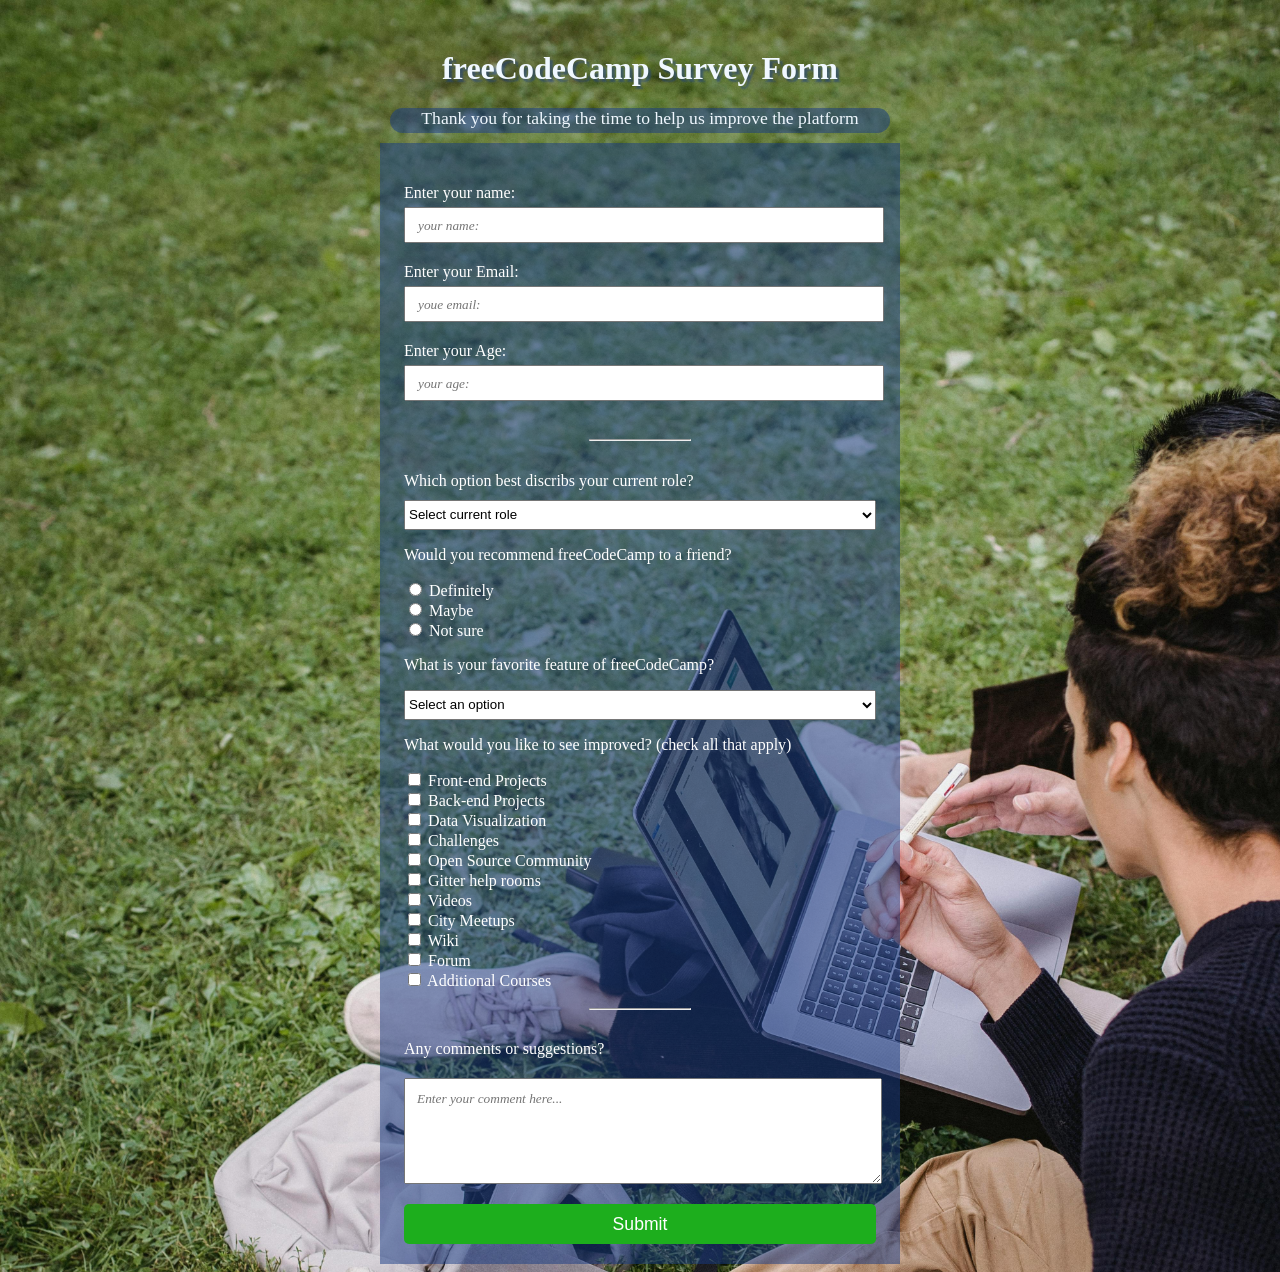
==== index.html @ 193e7b82 "complete survey form" ====
<!DOCTYPE html>
<html>
    <head>
      <meta charset="UTF-8">
      <title> survey_form</title>
      <link rel="stylesheet" href="asset/style/survey.css">
    </head>
    <body></body>
      <h1 id="title"> freeCodeCamp Survey Form </h1>
      <p id="description">Thank you for taking the time to help us improve the platform</p>

      <form id="survey-form">
        <fieldset>
          <lable for="name" id="name-lable">
            Enter your name:
            <input id="name" type="text" placeholder="your name:" required/>
          </lable>

          <lable for="Email" id="email-lable">
            Enter your Email:
            <input id="email" type="email" placeholder="youe email:" required/>
          </lable>

          <lable for="age" id="number-lable">
            Enter your Age:
            <input id="age" type="number" min="12" max="100" placeholder="your age:"/>
          </lable>
        </fieldset>

        <hr>

        <fieldset>
            <lable>
             Which option best discribs your current role?
            <select id="dropdown">
              <option>Select current role</option>
              <option>None</option>
              <option>Masters</option>
              <option>Bachelor</option>
              <option>High School</option>
            </select>
          </lable>
           
          <p>Would you recommend freeCodeCamp to a friend?</p>

          <lable class="radio-btn">
            <input type="radio" name="pref-format"/> Definitely
          </lable>

          <lable class="radio-btn">
            <input type="radio" name="pref-format"/> Maybe
          </lable>

          <lable class="radio-btn">
            <input type="radio" name="pref-format"/> Not sure
          </lable>

          <p>What is your favorite feature of freeCodeCamp?</p>
          
          <lable>
            <select id="dropdown1">
              <option>Select an option</option>
              <option>Challenges</option>
              <option>Projects</option>
              <option>Community</option>
              <option>Open Source</option>
            </select>
          </lable>

          <p>What would you like to see improved? (check all that apply)</p>

          <lable class="style-btn">
            <input type="checkbox" value="choose"/> Front-end Projects
          </lable>
          <lable class="style-btn">
            <input type="checkbox" value="choose"/> Back-end Projects
          </lable>
          <lable class="style-btn">
            <input type="checkbox" value="choose"/> Data Visualization
          </lable> 
          <lable class="style-btn"> 
            <input type="checkbox" value="choose"/> Challenges
          </lable>
          <lable class="style-btn">
            <input type="checkbox" value="choose"/> Open Source Community
          </lable>
          <lable class="style-btn">
            <input type="checkbox" value="choose"/> Gitter help rooms
          </lable>
          <lable class="style-btn">
            <input type="checkbox" value="choose"/> Videos
          </lable>
          <lable class="style-btn">
            <input type="checkbox" value="choose"/> City Meetups
          </lable>
          <lable class="style-btn">
            <input type="checkbox" value="choose"/> Wiki
          </lable>
          <lable class="style-btn">  
            <input type="checkbox" value="choose"/> Forum
          </lable>
          <lable class="style-btn">  
            <input type="checkbox" value="choose"/> Additional Courses
          </lable>
        </fieldset>

        <hr>

        <fieldset>
          <lable for="comments">
            Any comments or suggestions?
            <textarea id="comments" row="5" cols="35" placeholder="Enter your comment here..."></textarea>
          </lable>

          <button id="submit" type="submit">Submit</button>

        </fieldset> 
      </form>
      
      

    </body>
</html>
---- asset/style/survey.css ----
body {
  background-image: url(../images/pexels-armin-rimoldi-5553065.jpg);
  background-size: cover;
  background-repeat: no-repeat;
  color: white;
  font-family: Tahoma;

}

h1 {
  text-align: center;
  color:aliceblue;
  margin-top: 50px;
  text-shadow: 3px 3px 2px rgba(23, 58, 133, 0.5);
}

#description {
  text-align: center;
  font-size: 1.1rem;
  color: aliceblue;
  background-color: rgba(23, 58, 133, 0.5);
  max-width: 500px;
  min-width: 500px;
  height: 25px;
  margin: 10px auto;
  border-radius: 50px;
}

#survey-form {
  background-color: rgba(23, 58, 133, 0.5);
  max-width: 500px;
  min-width: 300px;
  margin: 0 auto;
  padding: 10px;
}

label {
  margin-bottom: 5px;
}

#name-lable input,
#email-lable input,
#number-lable input {
  display: block;
  width: 100%;
  margin-bottom: 20px;
  margin-top: 5px;
  height: 30px;
}

fieldset {
  border: none;
  margin-top: 25px;
}

hr {
  width: 20%; 
}

#dropdown {
  display: block;
  height: 30px;
  width: 100%;
  margin: 10px 0;
  
}

#dropdown1 {
  display: block;
  height: 30px;
  width: 100%;
  margin: 10px 0;
  
}

.radio-btn {
  display: block;
}

.style-btn {
  display: block;
}

textarea {
  display: block;
  width: 100%;
  height: 100px;
  margin-top: 20px;
}

#submit {
  width: 100%;
  height: 40px;
  background-color: #1dae1d;
  color: white;
  font-size: 1.1rem;
  border: none;
  border-radius: 5px;
  cursor: pointer;
  margin-top: 20px;
}   

::placeholder {
  font-family:'Segoe UI', Tahoma;
  font-style: italic;
  padding: 10px;
}
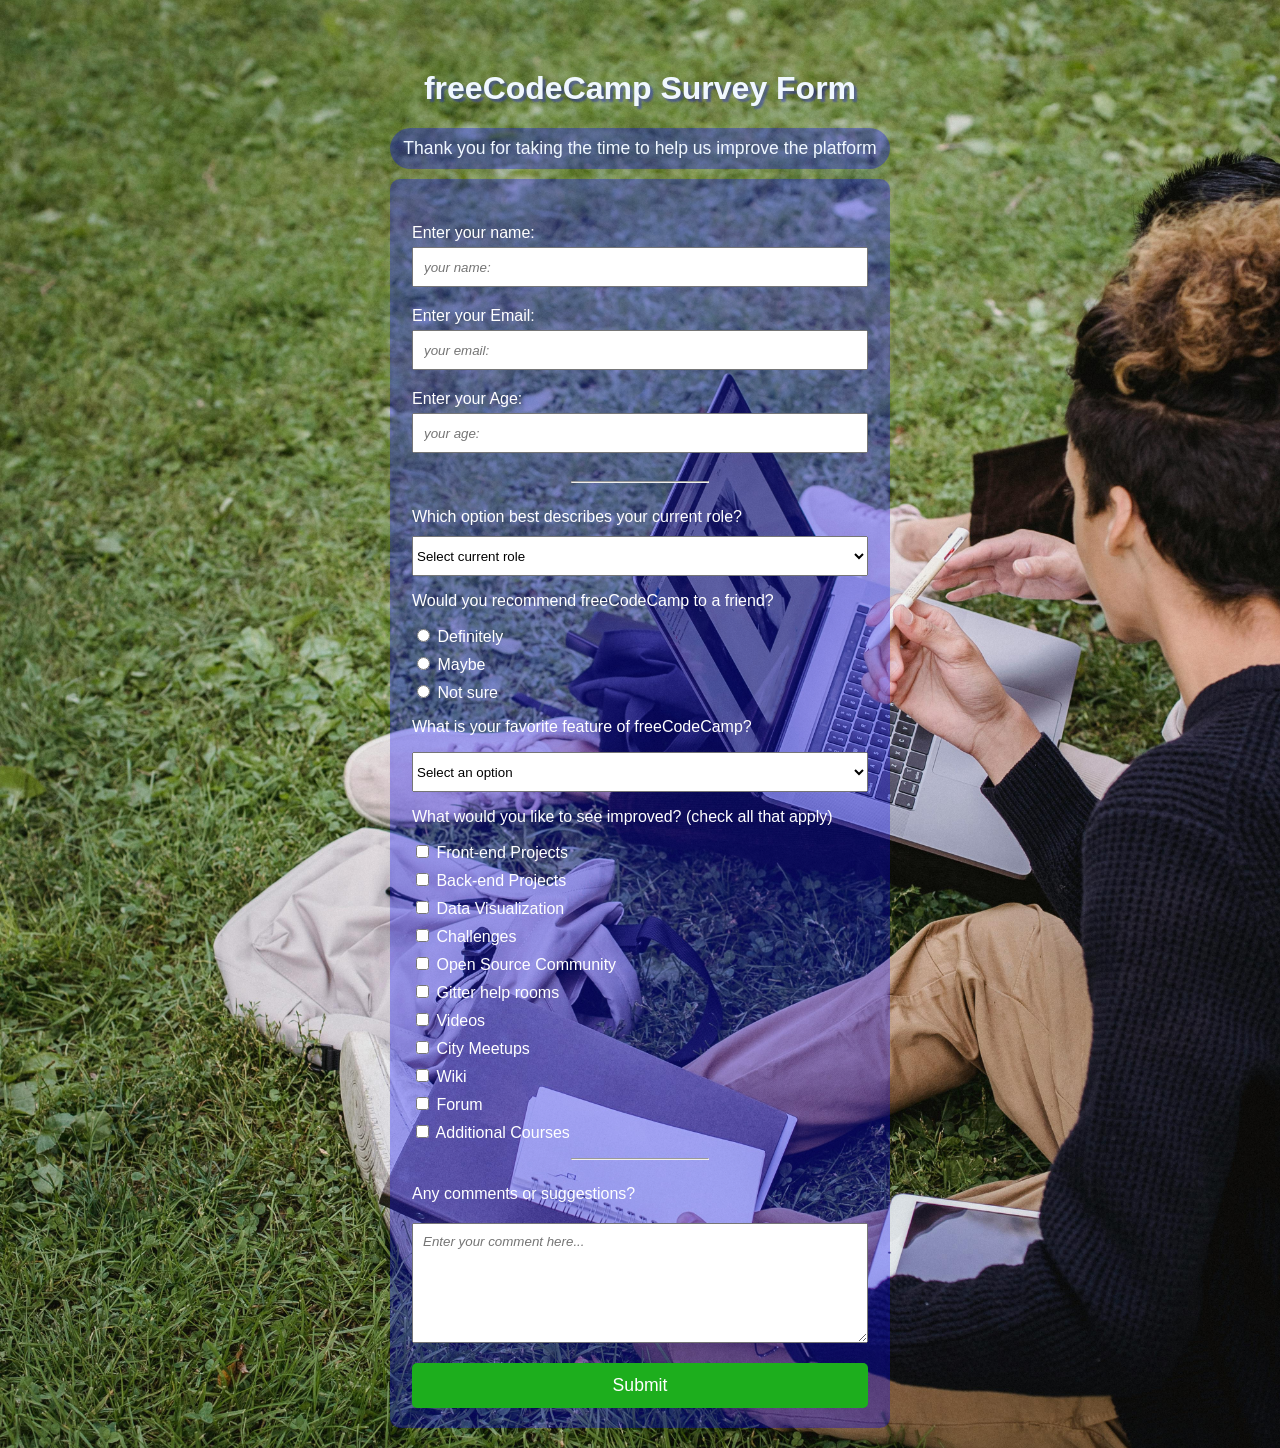
==== commit 091b8489: "correction of typos and making the page more responsive" ====
--- a/index.html
+++ b/index.html
@@ -1,123 +1,133 @@
-<!DOCTYPE html>
+<!doctype html>
 <html>
-    <head>
-      <meta charset="UTF-8">
-      <title> survey_form</title>
-      <link rel="stylesheet" href="asset/style/survey.css">
-    </head>
-    <body></body>
-      <h1 id="title"> freeCodeCamp Survey Form </h1>
-      <p id="description">Thank you for taking the time to help us improve the platform</p>
+  <head>
+    <meta charset="UTF-8" />
+    <meta name="viewport" content="width=device-width, initial-scale=1.0" />
+    <title>survey_form</title>
+    <link rel="stylesheet" href="asset/style/survey.css" />
+  </head>
+  <body>
+    <h1 id="title">freeCodeCamp Survey Form</h1>
+    <p id="description">
+      Thank you for taking the time to help us improve the platform
+    </p>
 
-      <form id="survey-form">
-        <fieldset>
-          <lable for="name" id="name-lable">
-            Enter your name:
-            <input id="name" type="text" placeholder="your name:" required/>
-          </lable>
+    <form id="survey-form">
+      <fieldset>
+        <lable for="name" id="name-lable">
+          Enter your name:
+          <input id="name" type="text" placeholder="your name:" required />
+        </lable>
 
-          <lable for="Email" id="email-lable">
-            Enter your Email:
-            <input id="email" type="email" placeholder="youe email:" required/>
-          </lable>
+        <lable for="Email" id="email-lable">
+          Enter your Email:
+          <input id="email" type="email" placeholder="your email:" required />
+        </lable>
 
-          <lable for="age" id="number-lable">
-            Enter your Age:
-            <input id="age" type="number" min="12" max="100" placeholder="your age:"/>
-          </lable>
-        </fieldset>
+        <lable for="age" id="number-lable">
+          Enter your Age:
+          <input
+            id="age"
+            type="number"
+            min="12"
+            max="100"
+            placeholder="your age:"
+          />
+        </lable>
+      </fieldset>
 
-        <hr>
+      <hr />
 
-        <fieldset>
-            <lable>
-             Which option best discribs your current role?
-            <select id="dropdown">
-              <option>Select current role</option>
-              <option>None</option>
-              <option>Masters</option>
-              <option>Bachelor</option>
-              <option>High School</option>
-            </select>
-          </lable>
-           
-          <p>Would you recommend freeCodeCamp to a friend?</p>
+      <fieldset>
+        <lable>
+          Which option best describes your current role?
+          <select id="dropdown">
+            <option>Select current role</option>
+            <option>None</option>
+            <option>Masters</option>
+            <option>Bachelor</option>
+            <option>High School</option>
+          </select>
+        </lable>
 
-          <lable class="radio-btn">
-            <input type="radio" name="pref-format"/> Definitely
-          </lable>
+        <p>Would you recommend freeCodeCamp to a friend?</p>
 
-          <lable class="radio-btn">
-            <input type="radio" name="pref-format"/> Maybe
-          </lable>
+        <lable class="radio-btn">
+          <input type="radio" name="pref-format" /> Definitely
+        </lable>
 
-          <lable class="radio-btn">
-            <input type="radio" name="pref-format"/> Not sure
-          </lable>
+        <lable class="radio-btn">
+          <input type="radio" name="pref-format" /> Maybe
+        </lable>
 
-          <p>What is your favorite feature of freeCodeCamp?</p>
-          
-          <lable>
-            <select id="dropdown1">
-              <option>Select an option</option>
-              <option>Challenges</option>
-              <option>Projects</option>
-              <option>Community</option>
-              <option>Open Source</option>
-            </select>
-          </lable>
+        <lable class="radio-btn">
+          <input type="radio" name="pref-format" /> Not sure
+        </lable>
 
-          <p>What would you like to see improved? (check all that apply)</p>
+        <p>What is your favorite feature of freeCodeCamp?</p>
 
-          <lable class="style-btn">
-            <input type="checkbox" value="choose"/> Front-end Projects
-          </lable>
-          <lable class="style-btn">
-            <input type="checkbox" value="choose"/> Back-end Projects
-          </lable>
-          <lable class="style-btn">
-            <input type="checkbox" value="choose"/> Data Visualization
-          </lable> 
-          <lable class="style-btn"> 
-            <input type="checkbox" value="choose"/> Challenges
-          </lable>
-          <lable class="style-btn">
-            <input type="checkbox" value="choose"/> Open Source Community
-          </lable>
-          <lable class="style-btn">
-            <input type="checkbox" value="choose"/> Gitter help rooms
-          </lable>
-          <lable class="style-btn">
-            <input type="checkbox" value="choose"/> Videos
-          </lable>
-          <lable class="style-btn">
-            <input type="checkbox" value="choose"/> City Meetups
-          </lable>
-          <lable class="style-btn">
-            <input type="checkbox" value="choose"/> Wiki
-          </lable>
-          <lable class="style-btn">  
-            <input type="checkbox" value="choose"/> Forum
-          </lable>
-          <lable class="style-btn">  
-            <input type="checkbox" value="choose"/> Additional Courses
-          </lable>
-        </fieldset>
+        <lable>
+          <select id="dropdown1">
+            <option>Select an option</option>
+            <option>Challenges</option>
+            <option>Projects</option>
+            <option>Community</option>
+            <option>Open Source</option>
+          </select>
+        </lable>
 
-        <hr>
+        <p>What would you like to see improved? (check all that apply)</p>
 
-        <fieldset>
-          <lable for="comments">
-            Any comments or suggestions?
-            <textarea id="comments" row="5" cols="35" placeholder="Enter your comment here..."></textarea>
-          </lable>
+        <lable class="style-btn">
+          <input type="checkbox" value="choose" /> Front-end Projects
+        </lable>
+        <lable class="style-btn">
+          <input type="checkbox" value="choose" /> Back-end Projects
+        </lable>
+        <lable class="style-btn">
+          <input type="checkbox" value="choose" /> Data Visualization
+        </lable>
+        <lable class="style-btn">
+          <input type="checkbox" value="choose" /> Challenges
+        </lable>
+        <lable class="style-btn">
+          <input type="checkbox" value="choose" /> Open Source Community
+        </lable>
+        <lable class="style-btn">
+          <input type="checkbox" value="choose" /> Gitter help rooms
+        </lable>
+        <lable class="style-btn">
+          <input type="checkbox" value="choose" /> Videos
+        </lable>
+        <lable class="style-btn">
+          <input type="checkbox" value="choose" /> City Meetups
+        </lable>
+        <lable class="style-btn">
+          <input type="checkbox" value="choose" /> Wiki
+        </lable>
+        <lable class="style-btn">
+          <input type="checkbox" value="choose" /> Forum
+        </lable>
+        <lable class="style-btn">
+          <input type="checkbox" value="choose" /> Additional Courses
+        </lable>
+      </fieldset>
 
-          <button id="submit" type="submit">Submit</button>
+      <hr />
 
-        </fieldset> 
-      </form>
-      
-      
+      <fieldset>
+        <lable for="comments">
+          Any comments or suggestions?
+          <textarea
+            id="comments"
+            row="5"
+            cols="35"
+            placeholder="Enter your comment here..."
+          ></textarea>
+        </lable>
 
-    </body>
-</html>
+        <button id="submit" type="submit">Submit</button>
+      </fieldset>
+    </form>
+  </body>
+</html> 
--- a/asset/style/survey.css
+++ b/asset/style/survey.css
@@ -1,40 +1,49 @@
 body {
-  background-image: url(../images/pexels-armin-rimoldi-5553065.jpg);
+  background-image: url("../images/pexels-armin-rimoldi-5553065.jpg");
   background-size: cover;
+  background-position: center;
   background-repeat: no-repeat;
   color: white;
-  font-family: Tahoma;
+  font-family: Tahoma, sans-serif;
+  margin: 0;
+  padding: 20px;
+  box-sizing: border-box;
+}
 
+* {
+  box-sizing: border-box;
 }
 
 h1 {
   text-align: center;
-  color:aliceblue;
+  color: aliceblue;
   margin-top: 50px;
-  text-shadow: 3px 3px 2px rgba(23, 58, 133, 0.5);
+  text-shadow: 3px 3px 2px #0000ff50;
 }
 
 #description {
   text-align: center;
   font-size: 1.1rem;
   color: aliceblue;
-  background-color: rgba(23, 58, 133, 0.5);
+  background-color: #0000ff50;
+  width: 100%;
   max-width: 500px;
-  min-width: 500px;
-  height: 25px;
+  padding: 10px;
   margin: 10px auto;
   border-radius: 50px;
 }
 
 #survey-form {
-  background-color: rgba(23, 58, 133, 0.5);
+  background-color: #0000ff50;
+  width: 100%;
   max-width: 500px;
-  min-width: 300px;
   margin: 0 auto;
-  padding: 10px;
+  padding: 20px;
+  border-radius: 10px;
 }
 
 label {
+  display: block;
   margin-bottom: 5px;
 }
 
@@ -43,54 +52,47 @@
 #number-lable input {
   display: block;
   width: 100%;
-  margin-bottom: 20px;
-  margin-top: 5px;
-  height: 30px;
+  margin: 5px 0 20px;
+  height: 40px;
+  padding: 0 10px;
 }
 
 fieldset {
   border: none;
   margin-top: 25px;
+  padding: 0;
 }
 
 hr {
-  width: 20%; 
+  width: 30%;
 }
 
-#dropdown {
+#dropdown,
+#dropdown1 {
   display: block;
-  height: 30px;
   width: 100%;
+  height: 40px;
   margin: 10px 0;
-  
 }
 
-#dropdown1 {
-  display: block;
-  height: 30px;
-  width: 100%;
-  margin: 10px 0;
-  
-}
-
-.radio-btn {
-  display: block;
-}
-
+.radio-btn,
 .style-btn {
   display: block;
+  margin: 8px 0;
 }
 
 textarea {
   display: block;
   width: 100%;
-  height: 100px;
+  height: 120px;
   margin-top: 20px;
+  padding: 10px;
+  resize: vertical;
 }
 
 #submit {
   width: 100%;
-  height: 40px;
+  height: 45px;
   background-color: #1dae1d;
   color: white;
   font-size: 1.1rem;
@@ -98,10 +100,45 @@
   border-radius: 5px;
   cursor: pointer;
   margin-top: 20px;
-}   
+}
 
 ::placeholder {
-  font-family:'Segoe UI', Tahoma;
+  font-family: Tahoma, sans-serif;
   font-style: italic;
-  padding: 10px;
+}
+
+/* This is for Tablets responsiveness */
+@media (max-width: 768px) {
+  h1 {
+    font-size: 2rem;
+  }
+
+  #description {
+    font-size: 1rem;
+  }
+}
+
+/* this is amelorate the Phones responsiveness */
+@media (max-width: 480px) {
+  body {
+    padding: 10px;
+  }
+
+  h1 {
+    font-size: 1.6rem;
+    margin-top: 20px;
+  }
+
+  #description {
+    font-size: 0.9rem;
+    border-radius: 20px;
+  }
+
+  #survey-form {
+    padding: 15px;
+  }
+
+  #submit {
+    font-size: 1rem;
+  }
 }
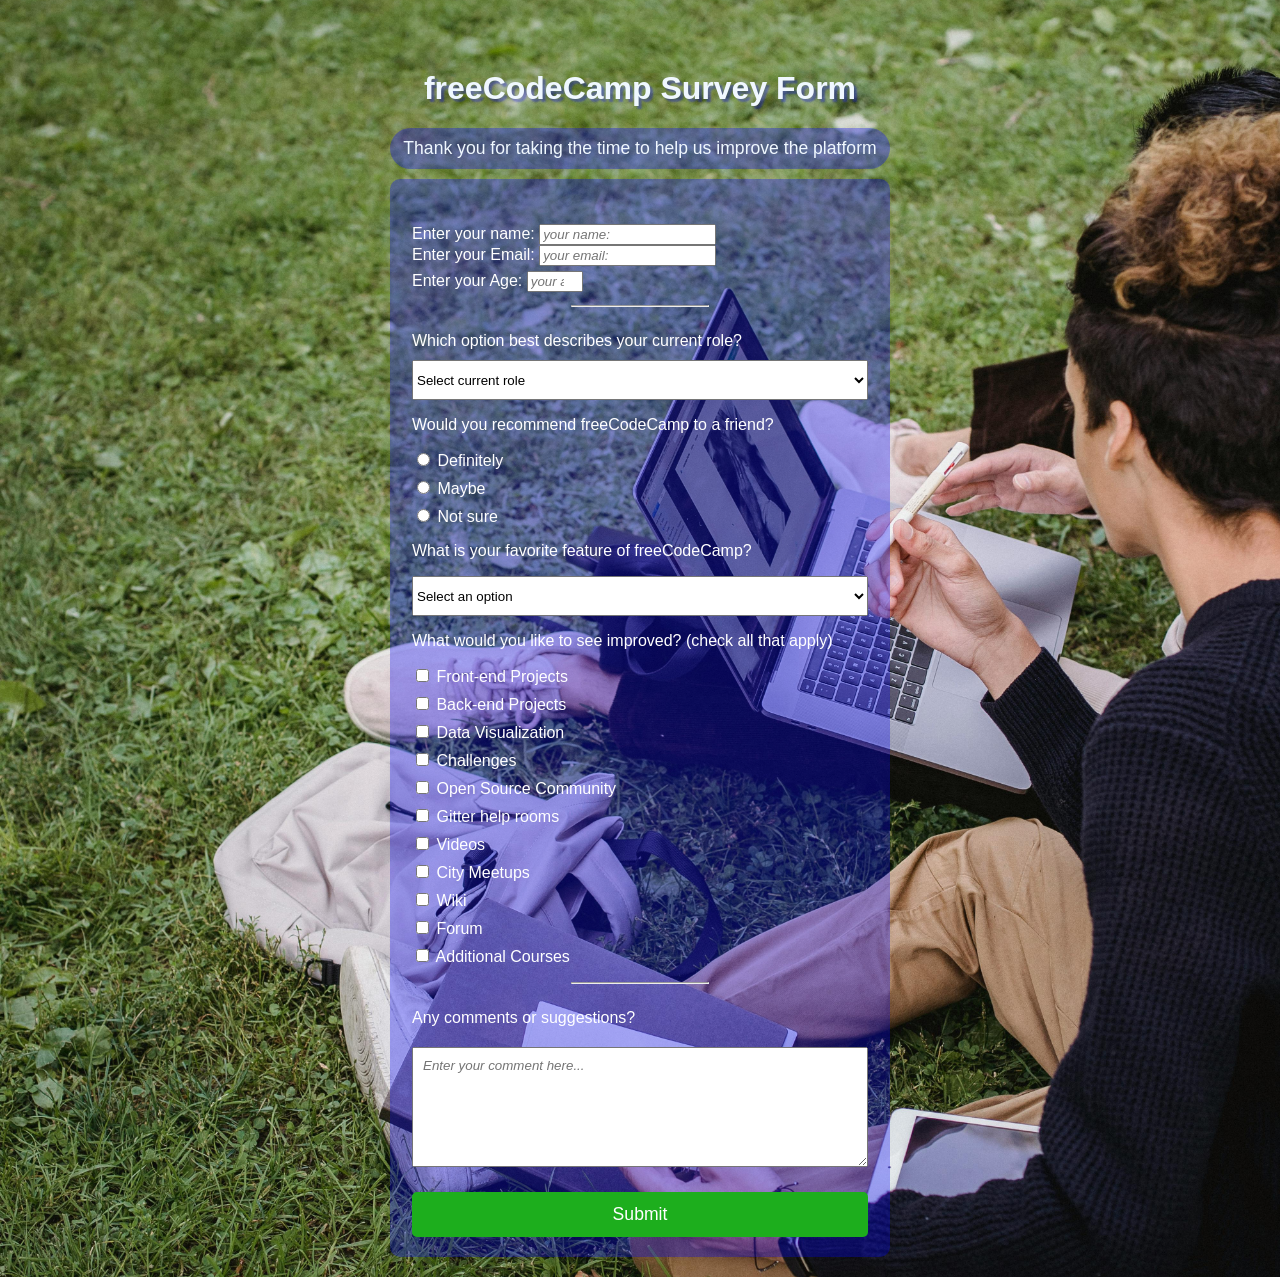
==== commit d7a8da1e: "correction of typos" ====
--- a/index.html
+++ b/index.html
@@ -14,17 +14,17 @@
 
     <form id="survey-form">
       <fieldset>
-        <lable for="name" id="name-lable">
+        <label for="name" id="name-label">
           Enter your name:
           <input id="name" type="text" placeholder="your name:" required />
-        </lable>
+        <el>
 
-        <lable for="Email" id="email-lable">
+        <label for="email" id="email-label">
           Enter your Email:
           <input id="email" type="email" placeholder="your email:" required />
-        </lable>
+        </label>
 
-        <lable for="age" id="number-lable">
+        <label for="age" id="number-label">
           Enter your Age:
           <input
             id="age"
@@ -33,13 +33,13 @@
             max="100"
             placeholder="your age:"
           />
-        </lable>
+        </label>
       </fieldset>
 
       <hr />
 
       <fieldset>
-        <lable>
+        <label>
           Which option best describes your current role?
           <select id="dropdown">
             <option>Select current role</option>
@@ -48,25 +48,25 @@
             <option>Bachelor</option>
             <option>High School</option>
           </select>
-        </lable>
+        </label>
 
         <p>Would you recommend freeCodeCamp to a friend?</p>
 
-        <lable class="radio-btn">
+        <label class="radio-btn">
           <input type="radio" name="pref-format" /> Definitely
-        </lable>
+        </label>
 
-        <lable class="radio-btn">
+        <label class="radio-btn">
           <input type="radio" name="pref-format" /> Maybe
-        </lable>
+        </label>
 
-        <lable class="radio-btn">
+        <label class="radio-btn">
           <input type="radio" name="pref-format" /> Not sure
-        </lable>
+        </label>
 
         <p>What is your favorite feature of freeCodeCamp?</p>
 
-        <lable>
+        <label>
           <select id="dropdown1">
             <option>Select an option</option>
             <option>Challenges</option>
@@ -74,60 +74,60 @@
             <option>Community</option>
             <option>Open Source</option>
           </select>
-        </lable>
+        </label>
 
         <p>What would you like to see improved? (check all that apply)</p>
 
-        <lable class="style-btn">
+        <label class="style-btn">
           <input type="checkbox" value="choose" /> Front-end Projects
-        </lable>
-        <lable class="style-btn">
+        </label>
+        <label class="style-btn">
           <input type="checkbox" value="choose" /> Back-end Projects
-        </lable>
-        <lable class="style-btn">
+        </label>
+        <label class="style-btn">
           <input type="checkbox" value="choose" /> Data Visualization
-        </lable>
-        <lable class="style-btn">
+        </label>
+        <label class="style-btn">
           <input type="checkbox" value="choose" /> Challenges
-        </lable>
-        <lable class="style-btn">
+        </label>
+        <label class="style-btn">
           <input type="checkbox" value="choose" /> Open Source Community
-        </lable>
-        <lable class="style-btn">
+        </label>
+        <label class="style-btn">
           <input type="checkbox" value="choose" /> Gitter help rooms
-        </lable>
-        <lable class="style-btn">
+        </label>
+        <label class="style-btn">
           <input type="checkbox" value="choose" /> Videos
-        </lable>
-        <lable class="style-btn">
+        </label>
+        <label class="style-btn">
           <input type="checkbox" value="choose" /> City Meetups
-        </lable>
-        <lable class="style-btn">
+        </label>
+        <label class="style-btn">
           <input type="checkbox" value="choose" /> Wiki
-        </lable>
-        <lable class="style-btn">
+        </label>
+        <label class="style-btn">
           <input type="checkbox" value="choose" /> Forum
-        </lable>
-        <lable class="style-btn">
+        </label>
+        <label class="style-btn">
           <input type="checkbox" value="choose" /> Additional Courses
-        </lable>
+        </label>
       </fieldset>
 
       <hr />
 
       <fieldset>
-        <lable for="comments">
+        <label for="comments">
           Any comments or suggestions?
           <textarea
             id="comments"
-            row="5"
+            rows="5"
             cols="35"
             placeholder="Enter your comment here..."
           ></textarea>
-        </lable>
+        </label>
 
         <button id="submit" type="submit">Submit</button>
       </fieldset>
     </form>
   </body>
-</html> +</html>
--- a/asset/style/survey.css
+++ b/asset/style/survey.css
@@ -141,4 +141,4 @@
   #submit {
     font-size: 1rem;
   }
-}+}
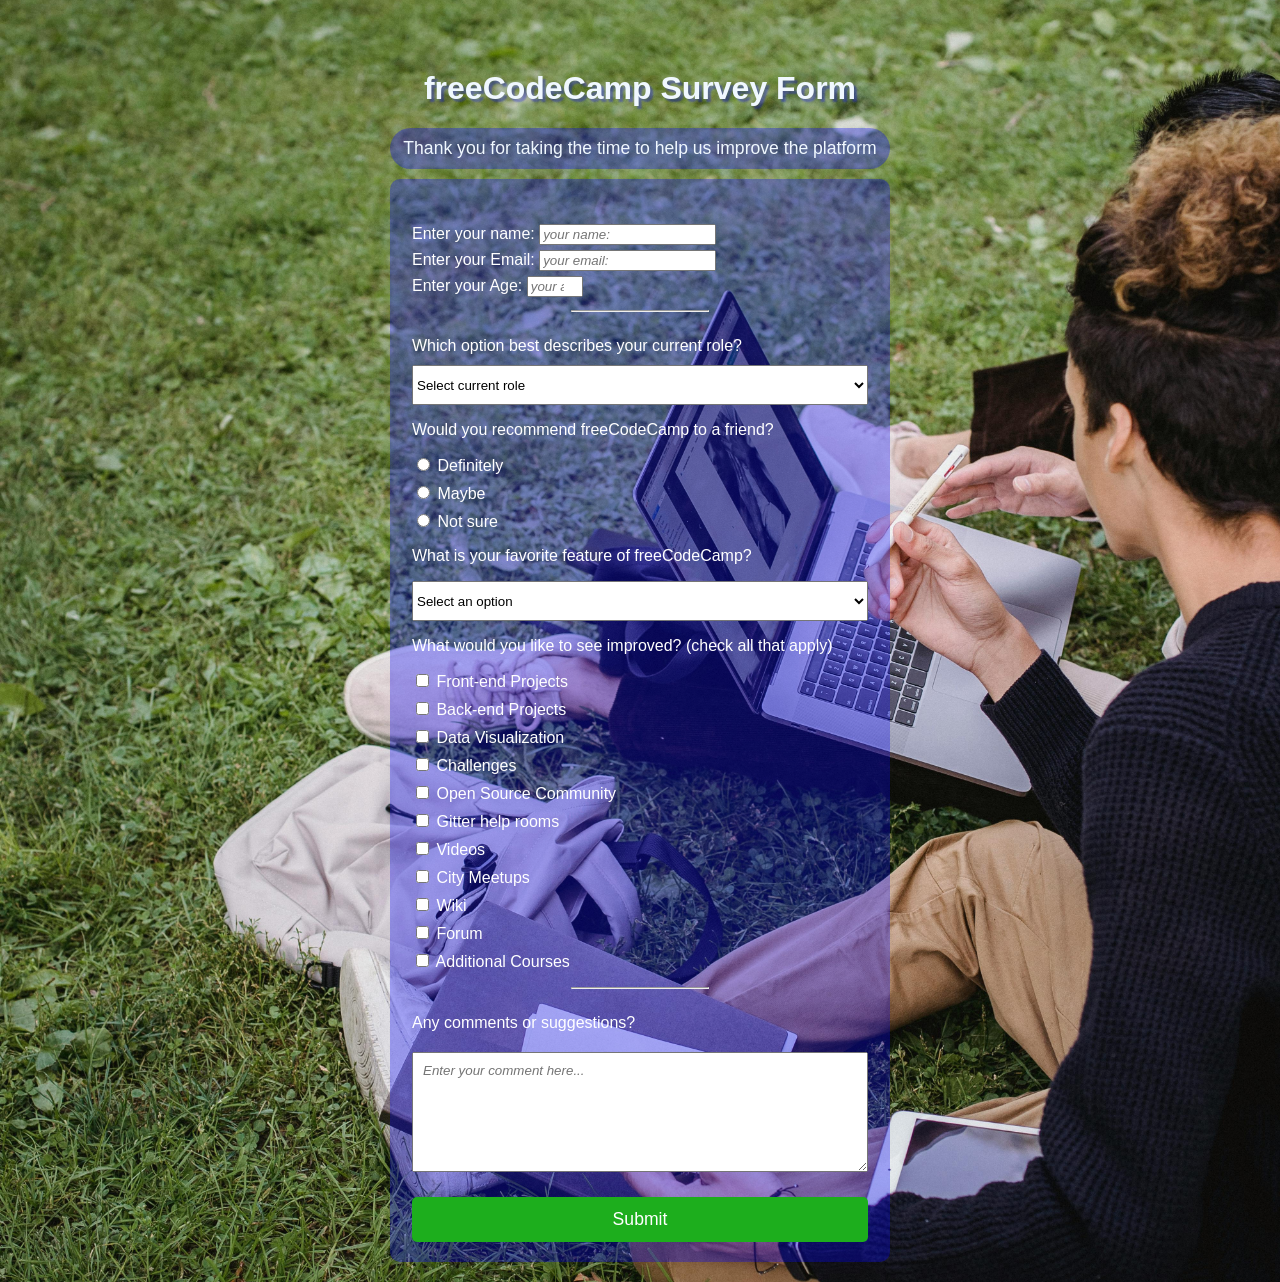
==== commit 721932c1: "correction of syntax in the html file" ====
--- a/index.html
+++ b/index.html
@@ -17,7 +17,7 @@
         <label for="name" id="name-label">
           Enter your name:
           <input id="name" type="text" placeholder="your name:" required />
-        <el>
+        </label>
 
         <label for="email" id="email-label">
           Enter your Email:
